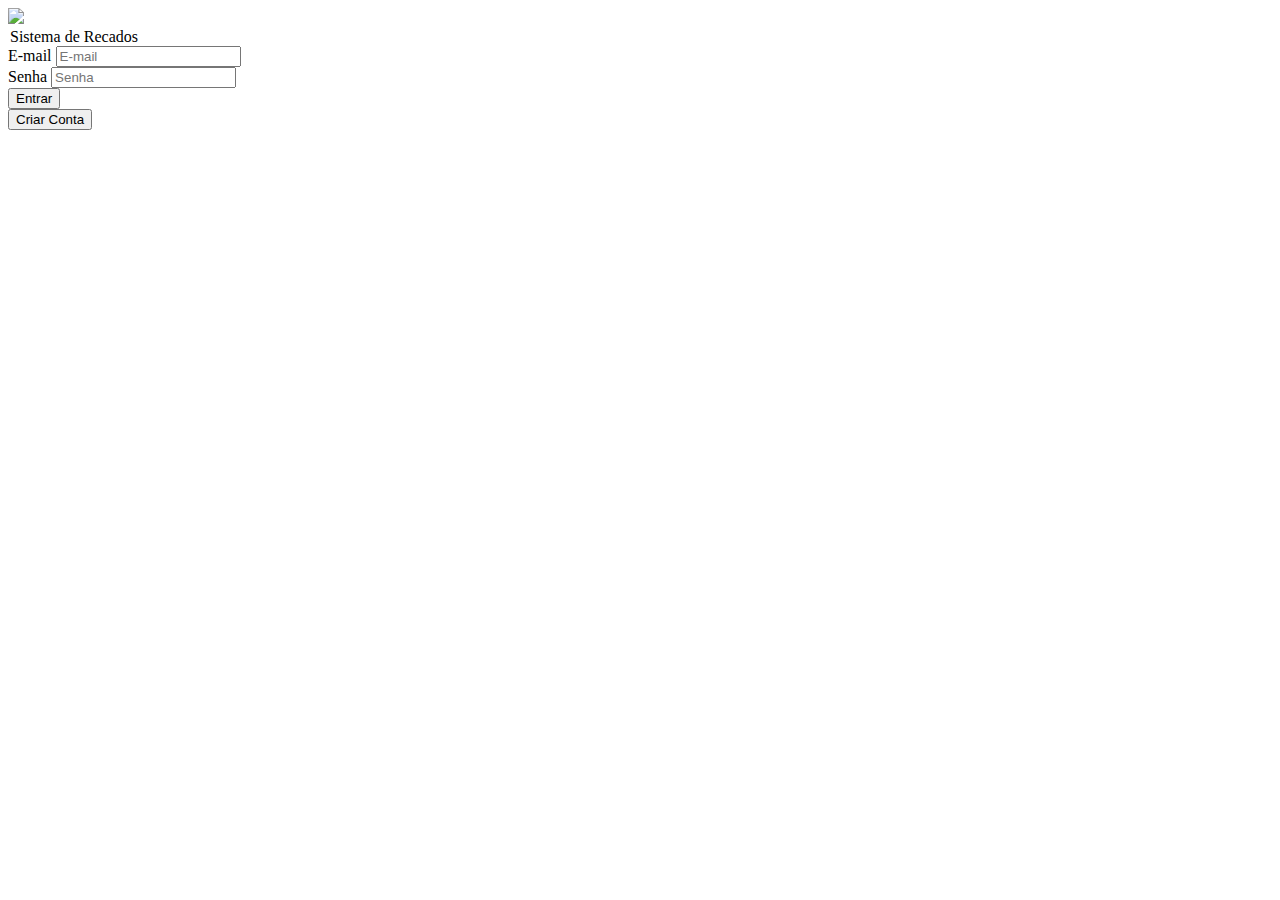
==== index.html @ 109268ec "Edição final publ 05.11" ====
<!DOCTYPE html>
<html lang="pt-br">

<head>
  <meta charset="UTF-8" />
  <meta http-equiv="X-UA-Compatible" content="IE=edge" />
  <meta name="viewport" content="width=device-width, initial-scale=1.0" />

  <link href="https://cdn.jsdelivr.net/npm/bootstrap@5.2.0-beta1/dist/css/bootstrap.min.css" rel="stylesheet"
    integrity="sha384-0evHe/X+R7YkIZDRvuzKMRqM+OrBnVFBL6DOitfPri4tjfHxaWutUpFmBp4vmVor" crossorigin="anonymous" />

  <link rel="stylesheet" href="./CSS/style.css" />

  <title>Sistema de recados</title>
</head>

<body class="bg-dark">
  <main class="container">
    <section class="row d-flex justify-content-between">
      <div class="col-sm-12 col-lg-5">
        <img src="./images/messenger-animate.svg"></img>
      </div>

      <div class="col-sm-12 col-lg-5 shadow-lg my-auto px-3 py-5 rounded">


        <div class="container">
          <!--ALERTS-->
          <div class="alert alert-danger" role="alert" hidden id="msgError">
            <strong>Ops!</strong> Usuário não cadastrado, clique em fazer cadastro.
          </div>
          <div class="alert alert-danger" role="alert" hidden id="msgErrornaSenha">
            <strong>E-mail e senha não correspondem</strong>
          </div>

          <form class="row g-3" id="form">
            <div class="col-xs-10">
              <legend>Sistema de Recados</legend>
              <label for="validationEmail" class="form-label"> E-mail</label>
              <input id="user" type="email" class="form-control" placeholder="E-mail" required />
            </div>

            <div class="col-xs-10">
              <label for="validationSenha" class="form-label">Senha</label>
              <input id="password" class="form-control" type="password" placeholder="Senha" required />
            </div>

            <div class="d-inline-flex p-2 justify-content-around">
              <div>
                <button class="btn btn-warning" id="entrar" type="submit">Entrar</button>
              </div>
              <div>
                <button type="button" onclick="document.location.href = 'criarConta.html'" class="btn btn-warning"
                  id="criarConta">
                  Criar Conta
                </button>
              </div>
            </div>
          </form>

        </div>
      </div>
    </section>
  </main>
  <script src="https://cdn.jsdelivr.net/npm/bootstrap@5.2.0-beta1/dist/js/bootstrap.bundle.min.js"
    integrity="sha384-pprn3073KE6tl6bjs2QrFaJGz5/SUsLqktiwsUTF55Jfv3qYSDhgCecCxMW52nD2"
    crossorigin="anonymous"></script>
  <script src="./js/index.js"></script>
</body>

</html>
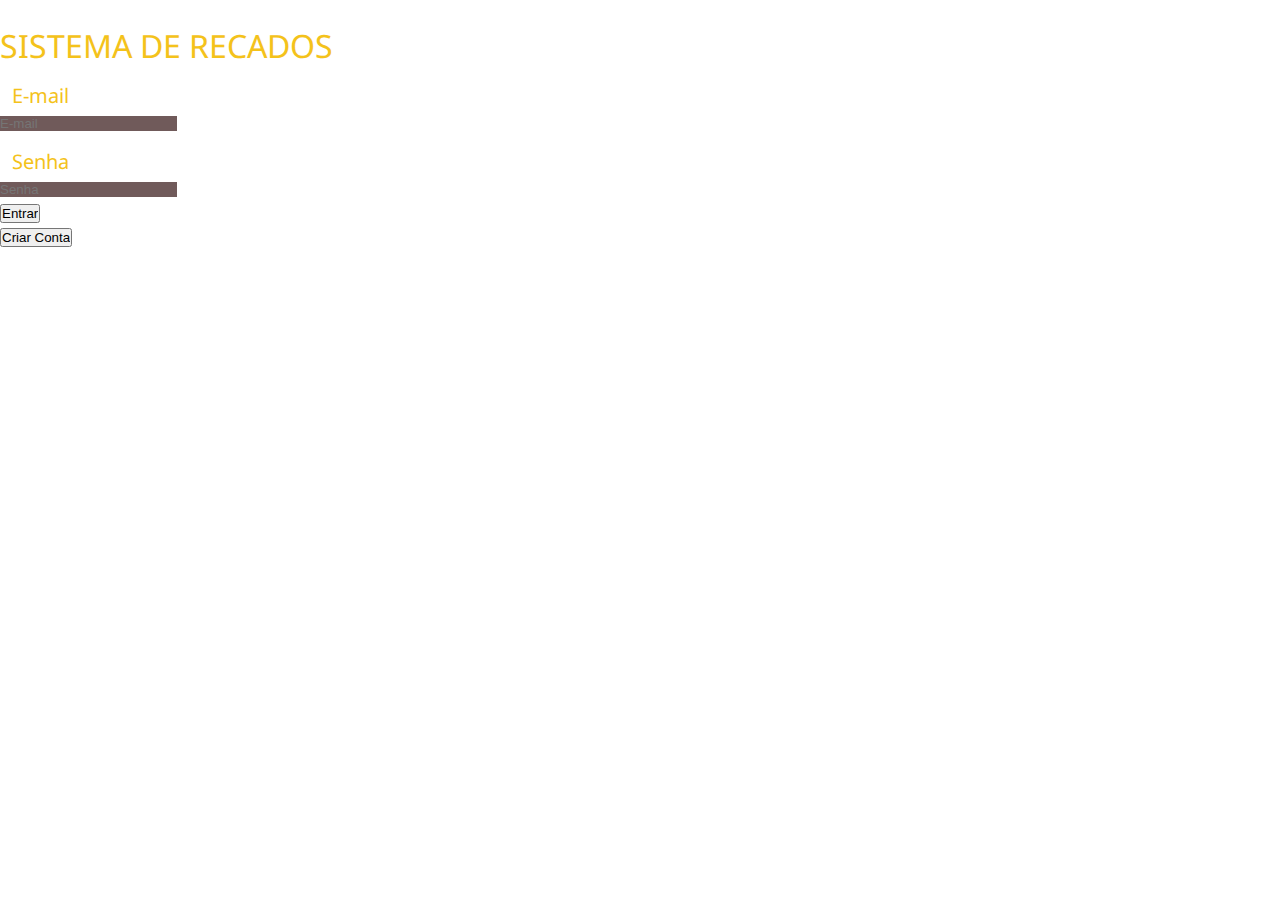
==== commit a66c8b2d: "imagem-css" ====
--- a/index.html
+++ b/index.html
@@ -16,9 +16,9 @@
 
 <body class="bg-dark">
   <main class="container">
-    <section class="row d-flex justify-content-between">
+    <section class=" img-fluid row d-flex justify-content-between">
       <div class="col-sm-12 col-lg-5">
-        <img src="./images/messenger-animate.svg"></img>
+        <img src=""></img>
       </div>
 
       <div class="col-sm-12 col-lg-5 shadow-lg my-auto px-3 py-5 rounded">
--- a/CSS/style.css
+++ b/CSS/style.css
@@ -0,0 +1,249 @@
+@import url('https://fonts.googleapis.com/css2?family=Noto+Sans:wght@400;700&display=swap');
+
+* {
+  margin: 0;
+  padding: 0;
+  box-sizing: border-box;
+  overflow: hidden;
+}
+
+body {
+  font-family: "Noto Sans", Courier, monospace;
+  font-size: 18px;
+}
+
+.img-fluid{
+background-image: url("../images/messenger-animate.svg");
+}
+
+
+legend {
+  position: relative;
+  font-size: 2rem;
+  font-family: "Noto Sans", Courier, monospace;
+  color: #fdf8e6;
+  text-transform: uppercase;
+}
+
+legend::before {
+  content: "Sistema de Recados";
+  position: absolute;
+  color: #f4c21b;
+  width: 100%;
+  position: absolute;
+  top: 0;
+  left: 0;
+  border-right: 0.4rem solid #f4c21b;
+  animation: slide 6s linear infinite;
+  -webkit-animation: slide 5s linear infinite;
+  overflow: hidden;
+}
+
+
+@keyframes slide {
+  0% {
+    width: 0%;
+  }
+
+  50% {
+    width: 100%;
+  }
+
+  100% {
+    width: 0%;
+  }
+}
+
+
+h3 {
+  position: relative;
+  font-size: 2rem;
+  font-family: "Noto Sans", Courier, monospace;
+  color: #f4c21b;
+  text-transform: uppercase;
+
+}
+
+
+
+h3::before {
+  content: "Criar Conta";
+  position: absolute;
+  color: #fdf8e6;
+  width: 10%;
+  position: absolute;
+  top: 0;
+  left: 0;
+  border-right: 0.4rem solid #f4c21b;
+  animation: slide2 6s linear infinite;
+  -webkit-animation: slide2 5s linear infinite;
+  overflow: hidden;
+}
+
+@keyframes slide2 {
+  0% {
+    width: 0%;
+  }
+
+  50% {
+    width: 100%;
+  }
+
+  100% {
+    width: 0%;
+  }
+}
+
+h4{
+  position: relative;
+  font-size: 2rem;
+  font-family: Impact, Haettenschweiler, "Arial Narrow Bold", sans-serif;
+  color: #fdf8e6;
+  text-transform: uppercase;
+}
+
+h4::before {
+  content: "SISTEMA DE RECADOS";
+  position: absolute;
+  color: #f4c21b;
+  width: 100%;
+  position: absolute;
+  top: 0;
+  left: 0;
+  border-right: 0.4rem solid #f4c21b;
+  animation: slide3 10s linear;
+  -webkit-animation: slide3 10s linear;
+  overflow: hidden;
+}
+
+@keyframes slide3 {
+  0% {
+    width: 0%;
+  }
+
+  50% {
+    width: 100%;
+  }
+
+  100% {
+    width: 0%;
+  }
+}
+
+
+
+.form-control{
+  background-color: #705a5a;
+  color:#ffff;
+  border:none;
+}
+
+
+.form-control:focus{
+  box-shadow: 0 0 0 0.20rem rgb(250, 204, 0) !important;
+}
+
+
+label {
+  display: flex;
+  flex: column;
+  font-size: 20px;
+  text-align: left;
+  align-items: left;
+  margin-left: 0;
+  align-items: left;
+  margin-left: 12px;
+  margin-top: 15px;
+  color: #f4c21b;
+}
+
+
+
+a {
+  text-decoration: none;
+  color: #f4c21b;
+}
+
+#formCadastro {
+  display: flex;
+  flex-direction: column;
+  align-items: left;
+}
+
+
+
+.divMeusRecados {
+  display: flex;
+  justify-content: center;
+  flex-direction: column;
+  padding: 50px;
+
+}
+
+h2 {
+  color: #f4c21b;
+}
+
+table {
+  padding: 30px;
+  padding: 20px;
+  justify-content: center;
+  align-items: center;
+}
+
+table,
+th,
+td {
+  border: 1px solid #ffffff;
+  border-collapse: collapse;
+  color:#ffffff !important;
+}
+
+th,
+td {
+  padding: 10px;
+  width: 200px;
+  text-align: center;
+}
+
+table th {
+  color: #f4c21b;
+  background-color: #1c3002 !important;
+}
+
+tbody th {
+  opacity: 0.8;
+}
+
+
+#th1 {
+  width: 8%;
+}
+
+#th2 {
+  width: 20%;
+}
+
+#th4 {
+  width: 15%;
+}
+
+
+#msgError {
+  text-align: start center;
+  flex-direction: column;
+  color: #ff0000;
+  background-color: #2f2841;
+  padding: 10px;
+  border-radius: 4px;
+  display: none;
+}
+
+#msgSuccess {
+  text-align: start center;
+  color: #00bb00;
+  background-color: #2f2841;
+  padding: 10px;
+  border-radius: 4px;
+  display: none;
+}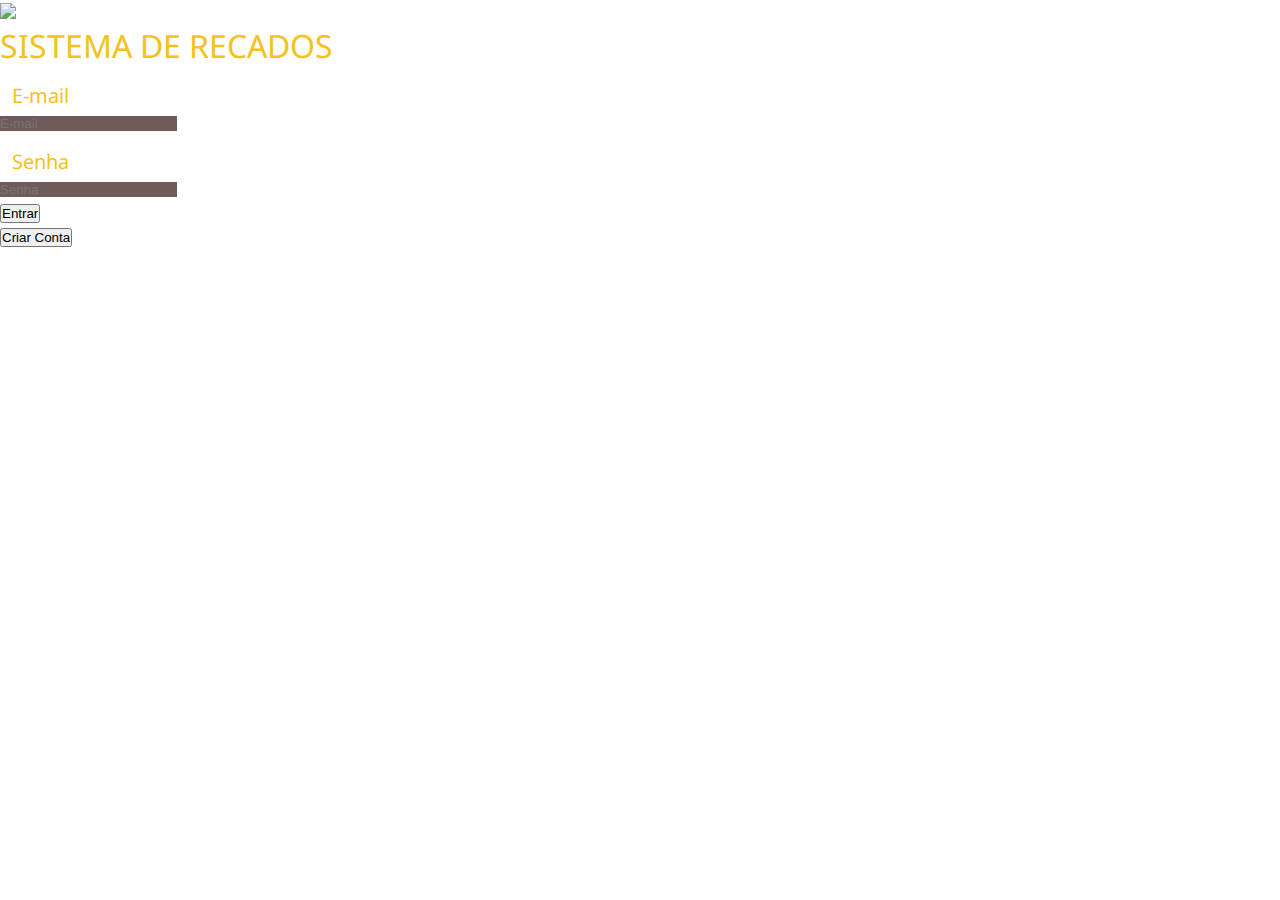
==== commit d85407fc: "edit css" ====
--- a/index.html
+++ b/index.html
@@ -18,7 +18,7 @@
   <main class="container">
     <section class=" img-fluid row d-flex justify-content-between">
       <div class="col-sm-12 col-lg-5">
-        <img src=""></img>
+        <img src="../images/messenger-animate.svg"></img>
       </div>
 
       <div class="col-sm-12 col-lg-5 shadow-lg my-auto px-3 py-5 rounded">
--- a/CSS/style.css
+++ b/CSS/style.css
@@ -12,9 +12,6 @@
   font-size: 18px;
 }
 
-.img-fluid{
-background-image: url("../images/messenger-animate.svg");
-}
 
 
 legend {
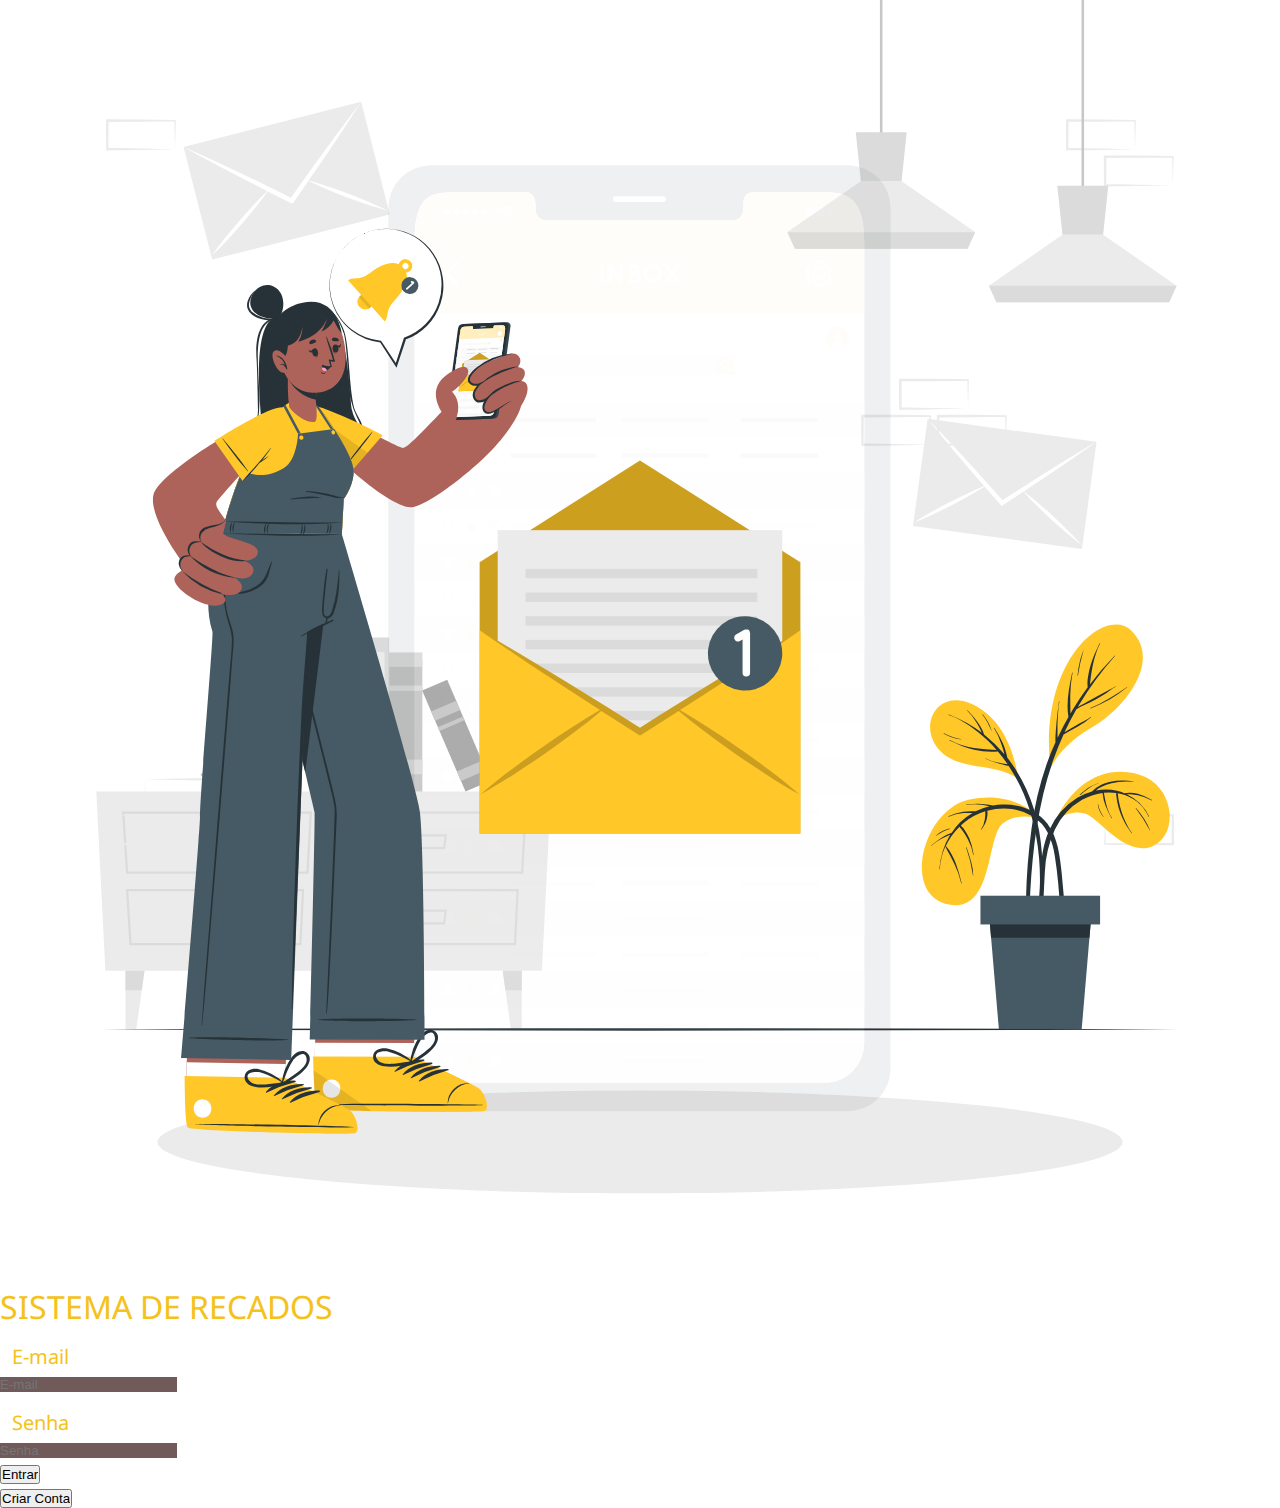
==== commit 3d358367: "edit" ====
--- a/index.html
+++ b/index.html
@@ -9,8 +9,7 @@
   <link href="https://cdn.jsdelivr.net/npm/bootstrap@5.2.0-beta1/dist/css/bootstrap.min.css" rel="stylesheet"
     integrity="sha384-0evHe/X+R7YkIZDRvuzKMRqM+OrBnVFBL6DOitfPri4tjfHxaWutUpFmBp4vmVor" crossorigin="anonymous" />
 
-  <link rel="stylesheet" href="./CSS/style.css" />
-
+  <link rel="stylesheet" href="./assets/CSS/style.css" />
   <title>Sistema de recados</title>
 </head>
 
@@ -18,12 +17,9 @@
   <main class="container">
     <section class=" img-fluid row d-flex justify-content-between">
       <div class="col-sm-12 col-lg-5">
-        <img src="../images/messenger-animate.svg"></img>
+        <img src="./assets/images/new-message-animate.svg" alt="imagem-celular-recados"></img>
       </div>
-
       <div class="col-sm-12 col-lg-5 shadow-lg my-auto px-3 py-5 rounded">
-
-
         <div class="container">
           <!--ALERTS-->
           <div class="alert alert-danger" role="alert" hidden id="msgError">
@@ -65,7 +61,7 @@
   <script src="https://cdn.jsdelivr.net/npm/bootstrap@5.2.0-beta1/dist/js/bootstrap.bundle.min.js"
     integrity="sha384-pprn3073KE6tl6bjs2QrFaJGz5/SUsLqktiwsUTF55Jfv3qYSDhgCecCxMW52nD2"
     crossorigin="anonymous"></script>
-  <script src="./js/index.js"></script>
+  <script src="./assets/js/index.js"></script>
 </body>
 
 </html>--- a/assets/CSS/style.css
+++ b/assets/CSS/style.css
@@ -0,0 +1,246 @@
+@import url('https://fonts.googleapis.com/css2?family=Noto+Sans:wght@400;700&display=swap');
+
+* {
+  margin: 0;
+  padding: 0;
+  box-sizing: border-box;
+  overflow: hidden;
+}
+
+body {
+  font-family: "Noto Sans", Courier, monospace;
+  font-size: 18px;
+}
+
+
+
+legend {
+  position: relative;
+  font-size: 2rem;
+  font-family: "Noto Sans", Courier, monospace;
+  color: #fdf8e6;
+  text-transform: uppercase;
+}
+
+legend::before {
+  content: "Sistema de Recados";
+  position: absolute;
+  color: #f4c21b;
+  width: 100%;
+  position: absolute;
+  top: 0;
+  left: 0;
+  border-right: 0.4rem solid #f4c21b;
+  animation: slide 6s linear infinite;
+  -webkit-animation: slide 5s linear infinite;
+  overflow: hidden;
+}
+
+
+@keyframes slide {
+  0% {
+    width: 0%;
+  }
+
+  50% {
+    width: 100%;
+  }
+
+  100% {
+    width: 0%;
+  }
+}
+
+
+h3 {
+  position: relative;
+  font-size: 2rem;
+  font-family: "Noto Sans", Courier, monospace;
+  color: #f4c21b;
+  text-transform: uppercase;
+
+}
+
+
+
+h3::before {
+  content: "Criar Conta";
+  position: absolute;
+  color: #fdf8e6;
+  width: 10%;
+  position: absolute;
+  top: 0;
+  left: 0;
+  border-right: 0.4rem solid #f4c21b;
+  animation: slide2 6s linear infinite;
+  -webkit-animation: slide2 5s linear infinite;
+  overflow: hidden;
+}
+
+@keyframes slide2 {
+  0% {
+    width: 0%;
+  }
+
+  50% {
+    width: 100%;
+  }
+
+  100% {
+    width: 0%;
+  }
+}
+
+h4{
+  position: relative;
+  font-size: 2rem;
+  font-family: Impact, Haettenschweiler, "Arial Narrow Bold", sans-serif;
+  color: #fdf8e6;
+  text-transform: uppercase;
+}
+
+h4::before {
+  content: "SISTEMA DE RECADOS";
+  position: absolute;
+  color: #f4c21b;
+  width: 100%;
+  position: absolute;
+  top: 0;
+  left: 0;
+  border-right: 0.4rem solid #f4c21b;
+  animation: slide3 10s linear;
+  -webkit-animation: slide3 10s linear;
+  overflow: hidden;
+}
+
+@keyframes slide3 {
+  0% {
+    width: 0%;
+  }
+
+  50% {
+    width: 100%;
+  }
+
+  100% {
+    width: 0%;
+  }
+}
+
+
+
+.form-control{
+  background-color: #705a5a;
+  color:#ffff;
+  border:none;
+}
+
+
+.form-control:focus{
+  box-shadow: 0 0 0 0.20rem rgb(250, 204, 0) !important;
+}
+
+
+label {
+  display: flex;
+  flex: column;
+  font-size: 20px;
+  text-align: left;
+  align-items: left;
+  margin-left: 0;
+  align-items: left;
+  margin-left: 12px;
+  margin-top: 15px;
+  color: #f4c21b;
+}
+
+
+
+a {
+  text-decoration: none;
+  color: #f4c21b;
+}
+
+#formCadastro {
+  display: flex;
+  flex-direction: column;
+  align-items: left;
+}
+
+
+
+.divMeusRecados {
+  display: flex;
+  justify-content: center;
+  flex-direction: column;
+  padding: 50px;
+
+}
+
+h2 {
+  color: #f4c21b;
+}
+
+table {
+  padding: 30px;
+  padding: 20px;
+  justify-content: center;
+  align-items: center;
+}
+
+table,
+th,
+td {
+  border: 1px solid #ffffff;
+  border-collapse: collapse;
+  color:#ffffff !important;
+}
+
+th,
+td {
+  padding: 10px;
+  width: 200px;
+  text-align: center;
+}
+
+table th {
+  color: #f4c21b;
+  background-color: #1c3002 !important;
+}
+
+tbody th {
+  opacity: 0.8;
+}
+
+
+#th1 {
+  width: 8%;
+}
+
+#th2 {
+  width: 20%;
+}
+
+#th4 {
+  width: 15%;
+}
+
+
+#msgError {
+  text-align: start center;
+  flex-direction: column;
+  color: #ff0000;
+  background-color: #2f2841;
+  padding: 10px;
+  border-radius: 4px;
+  display: none;
+}
+
+#msgSuccess {
+  text-align: start center;
+  color: #00bb00;
+  background-color: #2f2841;
+  padding: 10px;
+  border-radius: 4px;
+  display: none;
+}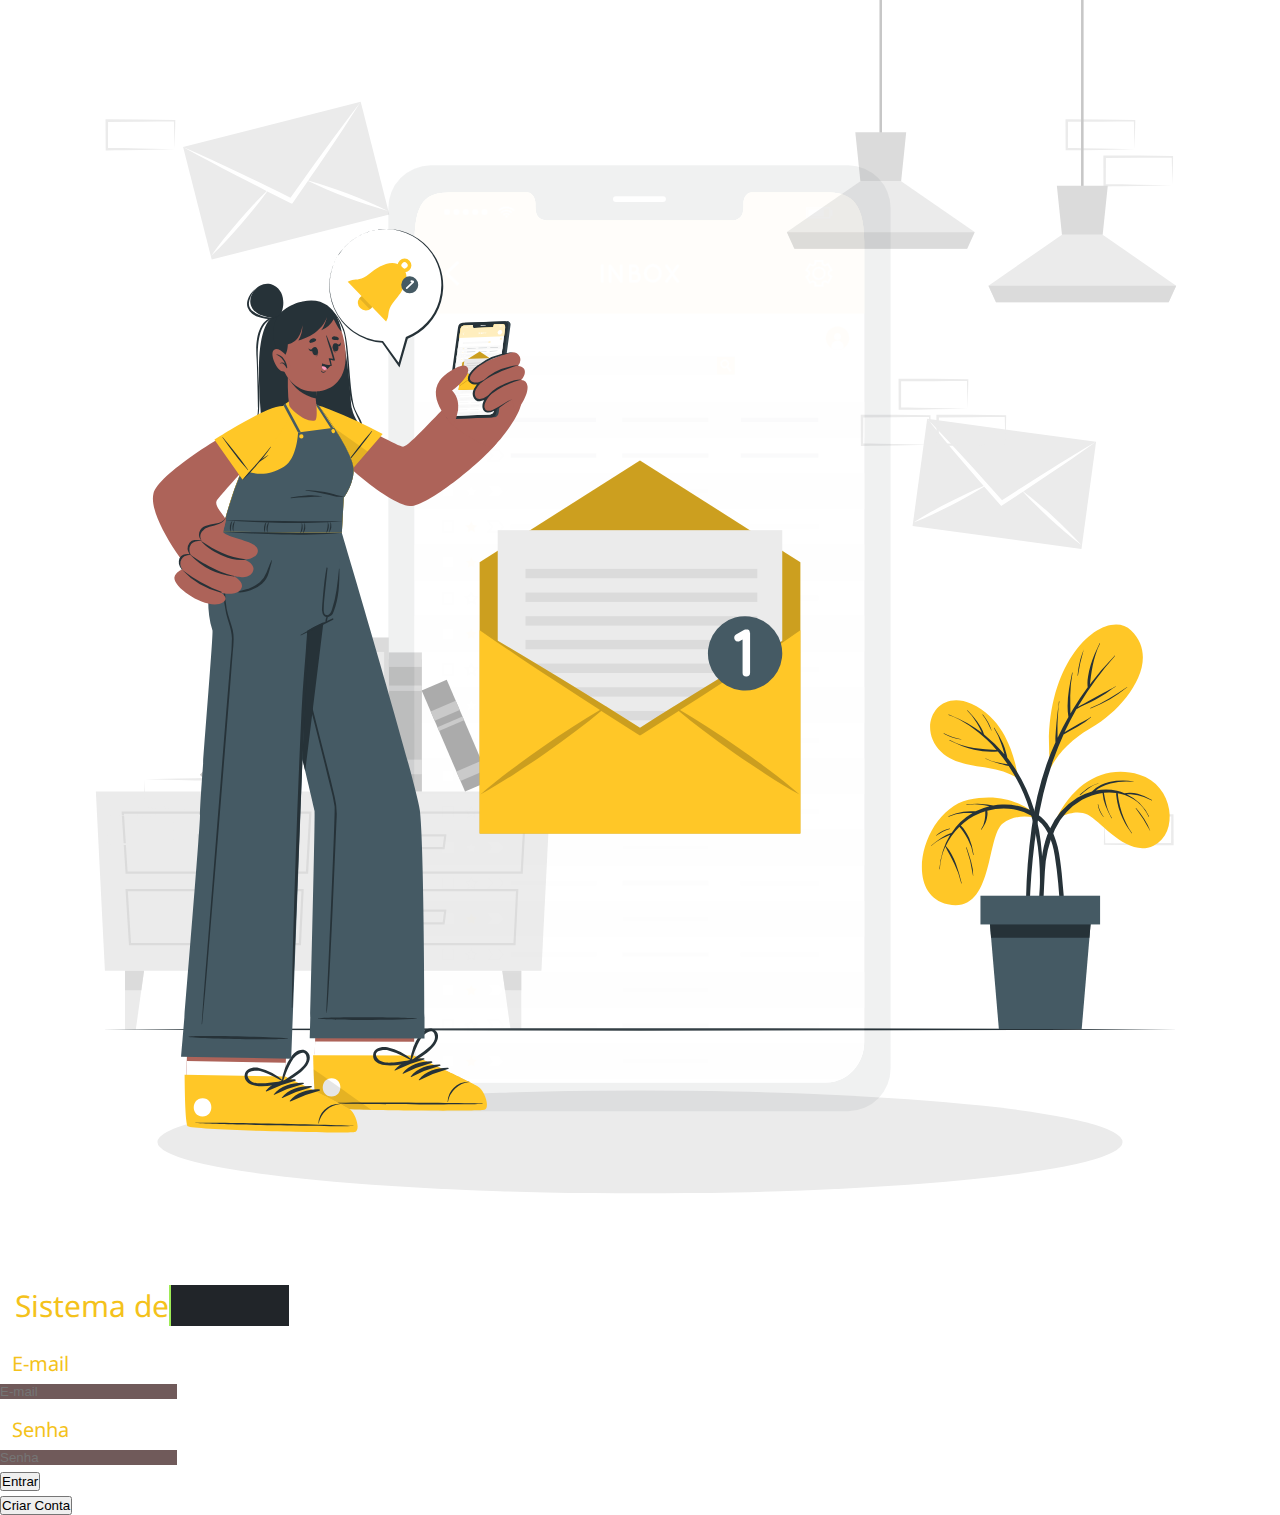
==== commit 0e6dca16: "edit" ====
--- a/index.html
+++ b/index.html
@@ -15,9 +15,9 @@
 
 <body class="bg-dark">
   <main class="container">
-    <section class=" img-fluid row d-flex justify-content-between">
+    <section class="row d-flex justify-content-between">
       <div class="col-sm-12 col-lg-5">
-        <img src="./assets/images/new-message-animate.svg" alt="imagem-celular-recados"></img>
+        <img class="img-fluid" src="./assets/images/new-message-animate.svg" alt="imagem-celular-recados"></img>
       </div>
       <div class="col-sm-12 col-lg-5 shadow-lg my-auto px-3 py-5 rounded">
         <div class="container">
@@ -31,7 +31,15 @@
 
           <form class="row g-3" id="form">
             <div class="col-xs-10">
-              <legend>Sistema de Recados</legend>
+              <div class="container-legend">
+                <div class="estatico">Sistema de</div>
+                <ul class="dinamico">
+                  <li><span>Recados</span></li>
+                  <li><span>Registre</span></li>
+                  <li><span>Atualize</span></li>
+                  <li><span>os</span></li>
+                </ul>
+              </div>
               <label for="validationEmail" class="form-label"> E-mail</label>
               <input id="user" type="email" class="form-control" placeholder="E-mail" required />
             </div>
--- a/assets/CSS/style.css
+++ b/assets/CSS/style.css
@@ -4,7 +4,6 @@
   margin: 0;
   padding: 0;
   box-sizing: border-box;
-  overflow: hidden;
 }
 
 body {
@@ -12,13 +11,65 @@
   font-size: 18px;
 }
 
-
-
+.img-fluid {
+  height: 80%;
+}
+
+.container-legend {
+  display: inline-flex;
+}
+
+.container-legend .estatico {
+  color: #f4c21b;
+  font-size: 30px;
+  font-weight: 400;
+  padding-left: 15px;
+}
+
+.container-legend .dinamico {
+  line-height: 50px;
+  height: 50px;
+  overflow: hidden;
+}
+.dinamico li {
+  color:#9eeb56;
+  list-style: none;
+  font-size: 30px;
+  font-weight: 500;
+  left: 0;
+  position: relative;
+  top:0;
+  animation: slide 4s steps(4) infinite;
+}
+@keyframes silde{
+  100%{
+    top: -360px;
+  }
+}
+.dinamico li span::after{
+  content:"";
+  position:absolute;
+  width: 100%;
+  height: 100%; 
+  left:0;
+  border-left: 2px solid #9eeb56;
+  animation: typing 0.5s steps(3) infinite;
+  background: #212529;
+}
+.dinamico li span{
+  position: relative;
+}
+@keyframes typing{
+  100%{
+    left:100%;
+    margin: 0 -35px 0 35;
+  }
+}
 legend {
   position: relative;
   font-size: 2rem;
   font-family: "Noto Sans", Courier, monospace;
-  color: #fdf8e6;
+  color:#9eeb56;
   text-transform: uppercase;
 }
 
@@ -60,49 +111,19 @@
   text-transform: uppercase;
 
 }
-
-
-
-h3::before {
-  content: "Criar Conta";
-  position: absolute;
-  color: #fdf8e6;
-  width: 10%;
-  position: absolute;
-  top: 0;
-  left: 0;
-  border-right: 0.4rem solid #f4c21b;
-  animation: slide2 6s linear infinite;
-  -webkit-animation: slide2 5s linear infinite;
-  overflow: hidden;
-}
-
-@keyframes slide2 {
-  0% {
-    width: 0%;
-  }
-
-  50% {
-    width: 100%;
-  }
-
-  100% {
-    width: 0%;
-  }
-}
-
-h4{
+ 
+h4 {
   position: relative;
   font-size: 2rem;
   font-family: Impact, Haettenschweiler, "Arial Narrow Bold", sans-serif;
-  color: #fdf8e6;
+  color:#9eeb56;
   text-transform: uppercase;
 }
 
 h4::before {
-  content: "SISTEMA DE RECADOS";
-  position: absolute;
-  color: #f4c21b;
+  content: "Sistema ";
+  position: absolute;
+  color:#9eeb56;
   width: 100%;
   position: absolute;
   top: 0;
@@ -129,14 +150,14 @@
 
 
 
-.form-control{
+.form-control {
   background-color: #705a5a;
-  color:#ffff;
-  border:none;
-}
-
-
-.form-control:focus{
+  color: #ffff;
+  border: none;
+}
+
+
+.form-control:focus {
   box-shadow: 0 0 0 0.20rem rgb(250, 204, 0) !important;
 }
 
@@ -193,7 +214,7 @@
 td {
   border: 1px solid #ffffff;
   border-collapse: collapse;
-  color:#ffffff !important;
+  color: #ffffff !important;
 }
 
 th,
